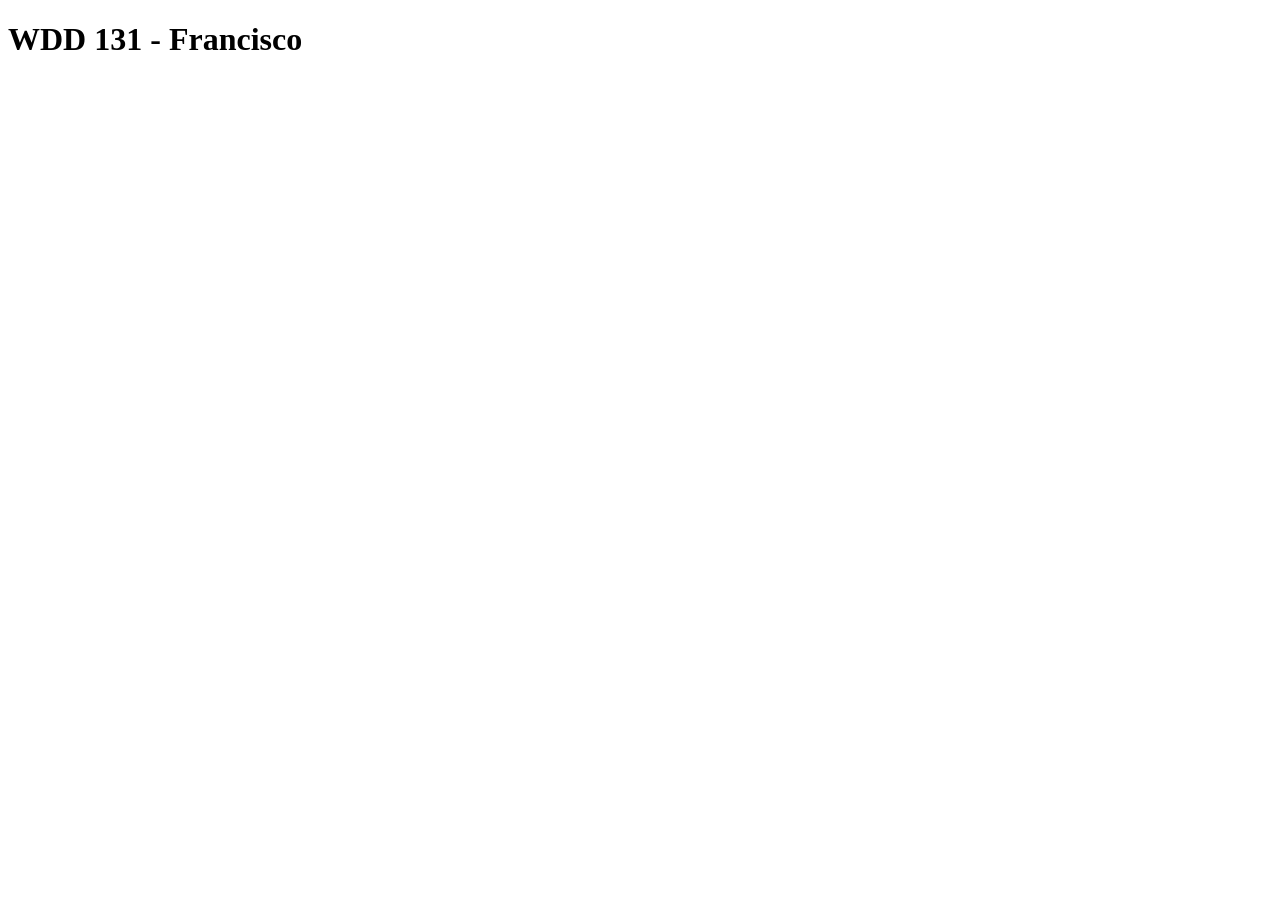
==== index.html @ 735b8e4e "Update" ====
<!DOCTYPE html>
<html lang="en">
<head>
    <meta charset="UTF-8">
    <meta name="viewport" content="width=device-width, initial-scale=1.0">
    <title>WDD 131 - Francisco </title>
</head>
<body>
    <h1>WDD 131 - Francisco</h1>
</body>
</html>
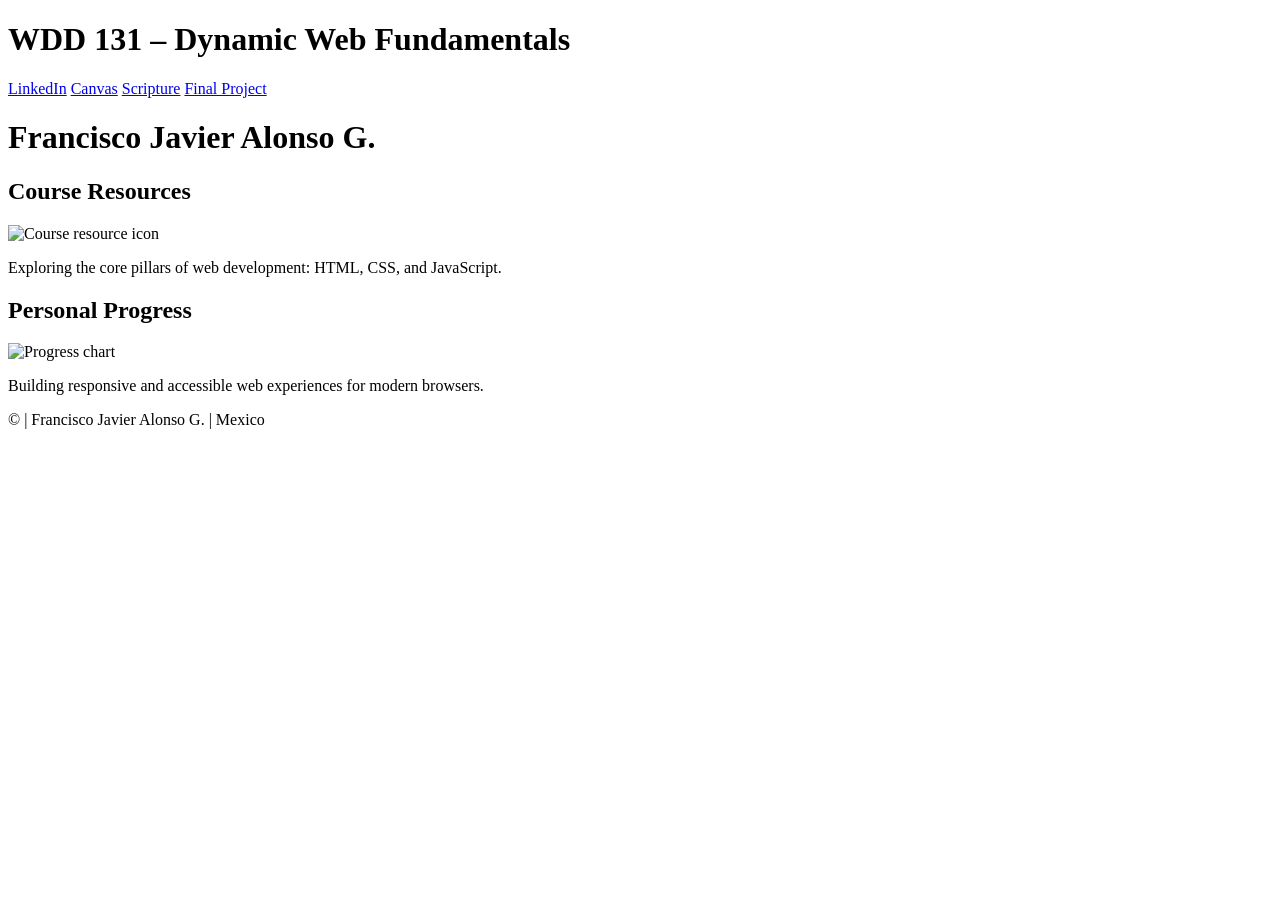
==== commit b7161847: "main" ====
--- a/index.html
+++ b/index.html
@@ -1,11 +1,55 @@
 <!DOCTYPE html>
-<html lang="en">
+<html lang="en-US">
 <head>
     <meta charset="UTF-8">
     <meta name="viewport" content="width=device-width, initial-scale=1.0">
-    <title>WDD 131 - Francisco </title>
+    <title>WDD 131 – Dynamic Web Fundamentals – Francisco Javier Alonso G.</title>
+    <meta name="description" content="WDD 131 – Dynamic Web Fundamentals - Francisco Javier Alonso G. This page serves as a hub for course assignments and project links, showcasing dynamic web fundamentals.">
+    <meta name="author" content="Francisco Javier Alonso G.">
+    
+    <!-- External CSS link would go here -->
+    <link rel="stylesheet" href="styles/base.css">
+    
+    <!-- External JS link for footer dynamic content -->
+    <script src="scripts/getdates.js" defer></script>
 </head>
 <body>
-    <h1>WDD 131 - Francisco</h1>
+
+    <header>
+        <h1>
+            <span id="course-title">WDD 131 – Dynamic Web Fundamentals</span>
+        </h1>
+        <nav>
+            <a href="https://www.linkedin.com/in/your-profile" target="_blank">LinkedIn</a>
+            <a href="https://byupw.instructure.com/" target="_blank">Canvas</a>
+            <a href="https://www.churchofjesuschrist.org/study/scriptures/bofm/1-ne/3?lang=eng&id=p7#p7" target="_blank">Scripture</a>
+            <a href="project/index.html">Final Project</a>
+        </nav>
+    </header>
+
+    <main>
+        <h1>Francisco Javier Alonso G.</h1>
+
+        <section class="card">
+            <h2>Course Resources</h2>
+            <!-- Ensure images are saved locally in an 'images' folder -->
+            <img src="images/placeholder-resource.webp" alt="Course resource icon" width="200" height="150">
+            <p>Exploring the core pillars of web development: HTML, CSS, and JavaScript.</p>
+        </section>
+
+        <section class="card">
+            <h2>Personal Progress</h2>
+            <img src="images/placeholder-progress.webp" alt="Progress chart" width="200" height="150">
+            <p>Building responsive and accessible web experiences for modern browsers.</p>
+        </section>
+    </main>
+
+    <footer>
+        <p>
+            &copy;<span id="currentyear"></span> | Francisco Javier Alonso G. | Mexico
+        </p>
+        <p id="lastModified"></p>
+    </footer>
+
 </body>
 </html>
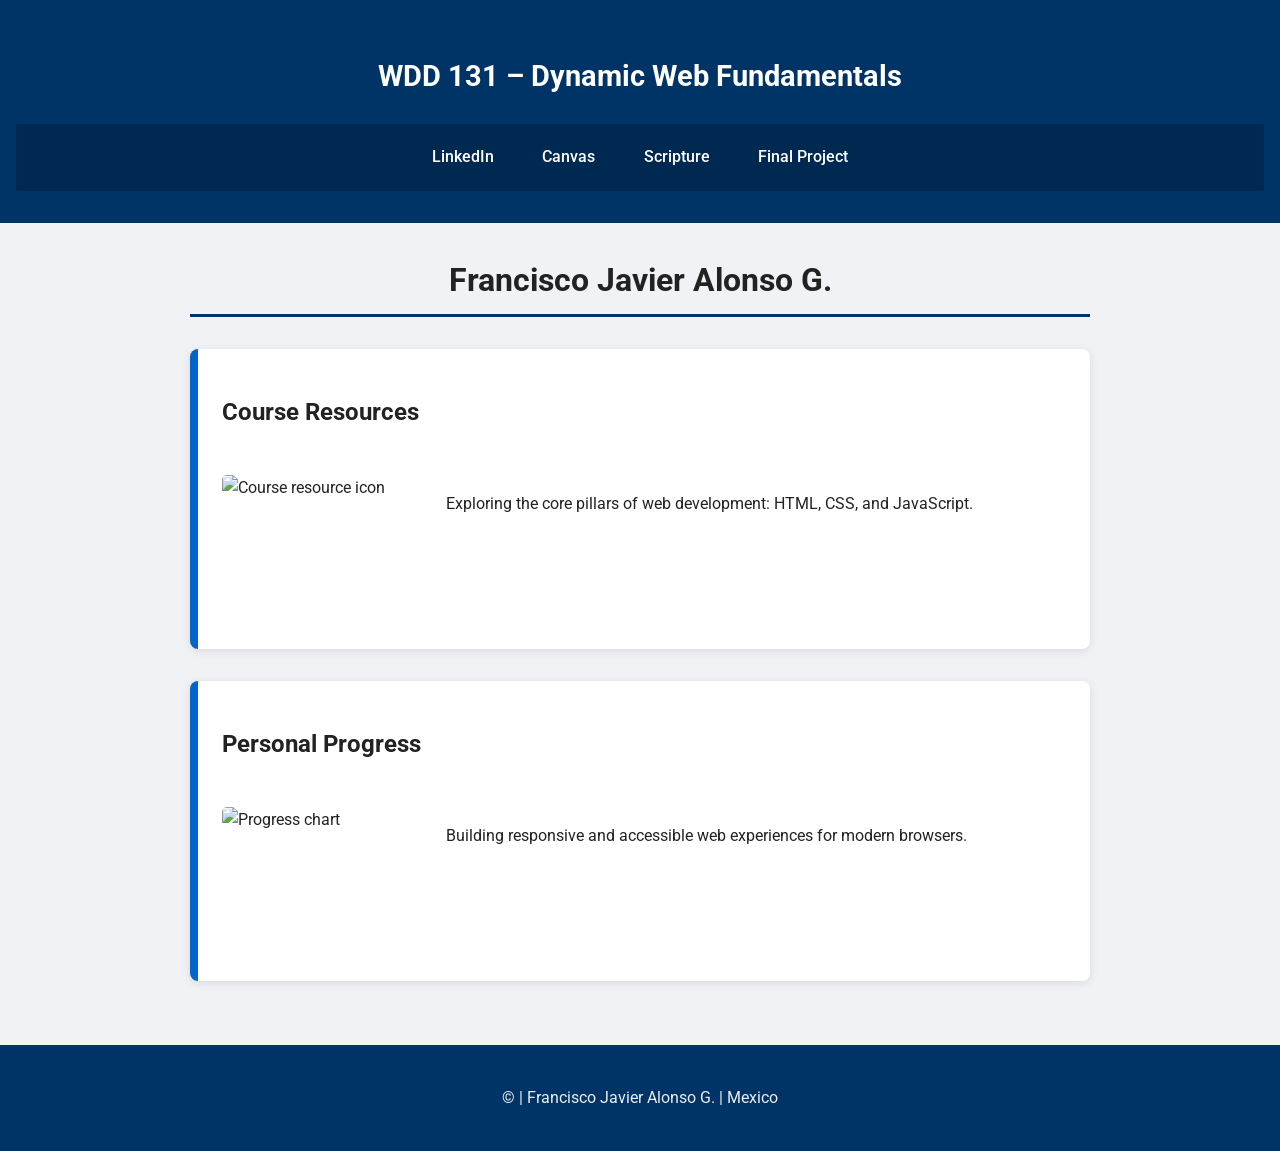
==== commit 28b91e9f: "update" ====
--- a/index.html
+++ b/index.html
@@ -7,7 +7,6 @@
     <meta name="description" content="WDD 131 – Dynamic Web Fundamentals - Francisco Javier Alonso G. This page serves as a hub for course assignments and project links, showcasing dynamic web fundamentals.">
     <meta name="author" content="Francisco Javier Alonso G.">
     
-    <!-- External CSS link would go here -->
     <link rel="stylesheet" href="styles/base.css">
     
     <!-- External JS link for footer dynamic content -->
@@ -20,9 +19,9 @@
             <span id="course-title">WDD 131 – Dynamic Web Fundamentals</span>
         </h1>
         <nav>
-            <a href="https://www.linkedin.com/in/your-profile" target="_blank">LinkedIn</a>
+            <a href="https://www.linkedin.com/in/franciscojavieralonsog/" target="_blank">LinkedIn</a>
             <a href="https://byupw.instructure.com/" target="_blank">Canvas</a>
-            <a href="https://www.churchofjesuschrist.org/study/scriptures/bofm/1-ne/3?lang=eng&id=p7#p7" target="_blank">Scripture</a>
+            <a href="https://www.churchofjesuschrist.org/study/scriptures/bofm/alma/36?lang=spa&id=p24#p24" target="_blank">Scripture</a>
             <a href="project/index.html">Final Project</a>
         </nav>
     </header>
--- a/styles/base.css
+++ b/styles/base.css
@@ -0,0 +1,123 @@
+@import url('https://fonts.googleapis.com/css2?family=Roboto:ital,wdth,wght@0,75..100,100..900;1,75..100,100..900&display=swap');
+
+:root {
+    --primary-color: #003366; 
+    --secondary-color: #0066cc;
+    --accent-color: #ffcc00; 
+    --text-color: #222222;
+    --bg-color: #f0f2f5;
+    --card-bg: #ffffff;
+}
+
+body {
+    font-family: "Roboto", sans-serif;
+    font-optical-sizing: auto;
+    font-weight: 400;
+    font-style: normal;
+    font-variation-settings: "wdth" 100;
+    line-height: 1.6;
+    color: var(--text-color);
+    background-color: var(--bg-color);
+    margin: 0;
+}
+
+h1, h2, h3, #course-title {
+    font-weight: 700; 
+    font-variation-settings: "wdth" 100;
+}
+
+header {
+    background-color: var(--primary-color);
+    color: white;
+    padding: 2rem 1rem;
+    text-align: center;
+}
+
+#course-title {
+    display: block; 
+    font-size: 1.8rem;
+    margin-bottom: 1.5rem;
+}
+
+nav {
+    display: flex;
+    justify-content: center;
+    gap: 10px;
+    background-color: rgba(0, 0, 0, 0.2);
+    padding: 0.5rem;
+}
+
+nav a {
+    color: white;
+    text-decoration: none;
+    padding: 0.8rem 1.2rem;
+    font-weight: 500;
+    transition: all 0.3s ease;
+    border-radius: 4px;
+}
+
+nav a:hover {
+    background-color: var(--accent-color);
+    color: var(--primary-color);
+    transform: translateY(-2px);
+}
+
+main {
+    max-width: 900px; /* Ancho limitado */
+    margin: 2rem auto; /* Centrado horizontal */
+    padding: 0 1.5rem;
+}
+
+main h1 {
+    border-bottom: 3px solid var(--primary-color);
+    padding-bottom: 0.5rem;
+    margin-bottom: 2rem;
+    text-align: center;
+}
+
+.card {
+    display: grid;
+    grid-template-columns: 1fr; 
+    gap: 1.5rem;
+    background-color: var(--card-bg);
+    padding: 1.5rem;
+    margin-bottom: 2rem;
+    border-radius: 8px;
+    box-shadow: 0 2px 10px rgba(0,0,0,0.1);
+    border-left: 8px solid var(--secondary-color); 
+}
+
+@media (min-width: 650px) {
+    .card {
+        grid-template-columns: 200px 1fr; 
+        align-items: start;
+    }
+    
+    .card h2 {
+        grid-column: 1 / -1;
+    }
+}
+
+.card img {
+    width: 100%;
+    height: auto;
+    border-radius: 5px;
+    object-fit: cover;
+}
+
+footer {
+    background-color: var(--primary-color);
+    color: #eee;
+    text-align: center;
+    padding: 2rem 1rem;
+    margin-top: 4rem;
+}
+
+footer p {
+    margin: 0.5rem 0;
+}
+
+#lastModified {
+    font-style: italic;
+    color: var(--accent-color);
+}
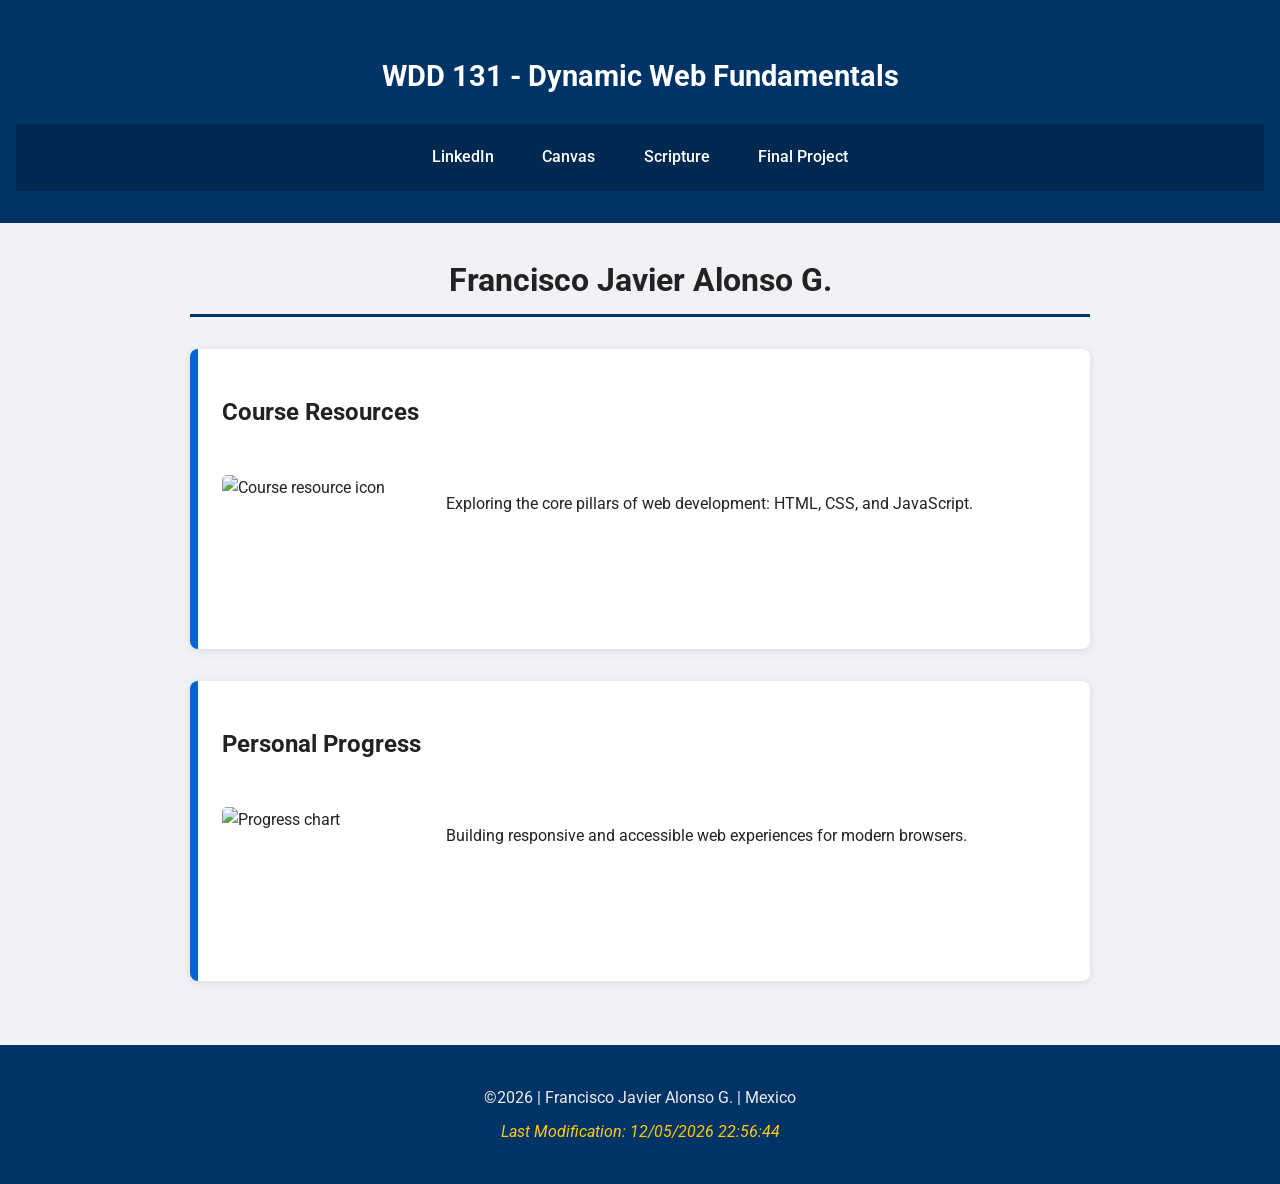
==== commit b8cda752: "update" ====
--- a/index.html
+++ b/index.html
@@ -3,20 +3,19 @@
 <head>
     <meta charset="UTF-8">
     <meta name="viewport" content="width=device-width, initial-scale=1.0">
-    <title>WDD 131 – Dynamic Web Fundamentals – Francisco Javier Alonso G.</title>
-    <meta name="description" content="WDD 131 – Dynamic Web Fundamentals - Francisco Javier Alonso G. This page serves as a hub for course assignments and project links, showcasing dynamic web fundamentals.">
+    <title>WDD 131 - Dynamic Web Fundamentals - Francisco Javier Alonso G.</title>
+    <meta name="description" content="WDD 131 - Dynamic Web Fundamentals ">
     <meta name="author" content="Francisco Javier Alonso G.">
     
     <link rel="stylesheet" href="styles/base.css">
     
-    <!-- External JS link for footer dynamic content -->
     <script src="scripts/getdates.js" defer></script>
 </head>
 <body>
 
     <header>
         <h1>
-            <span id="course-title">WDD 131 – Dynamic Web Fundamentals</span>
+            <span id="course-title">WDD 131 - Dynamic Web Fundamentals</span>
         </h1>
         <nav>
             <a href="https://www.linkedin.com/in/franciscojavieralonsog/" target="_blank">LinkedIn</a>
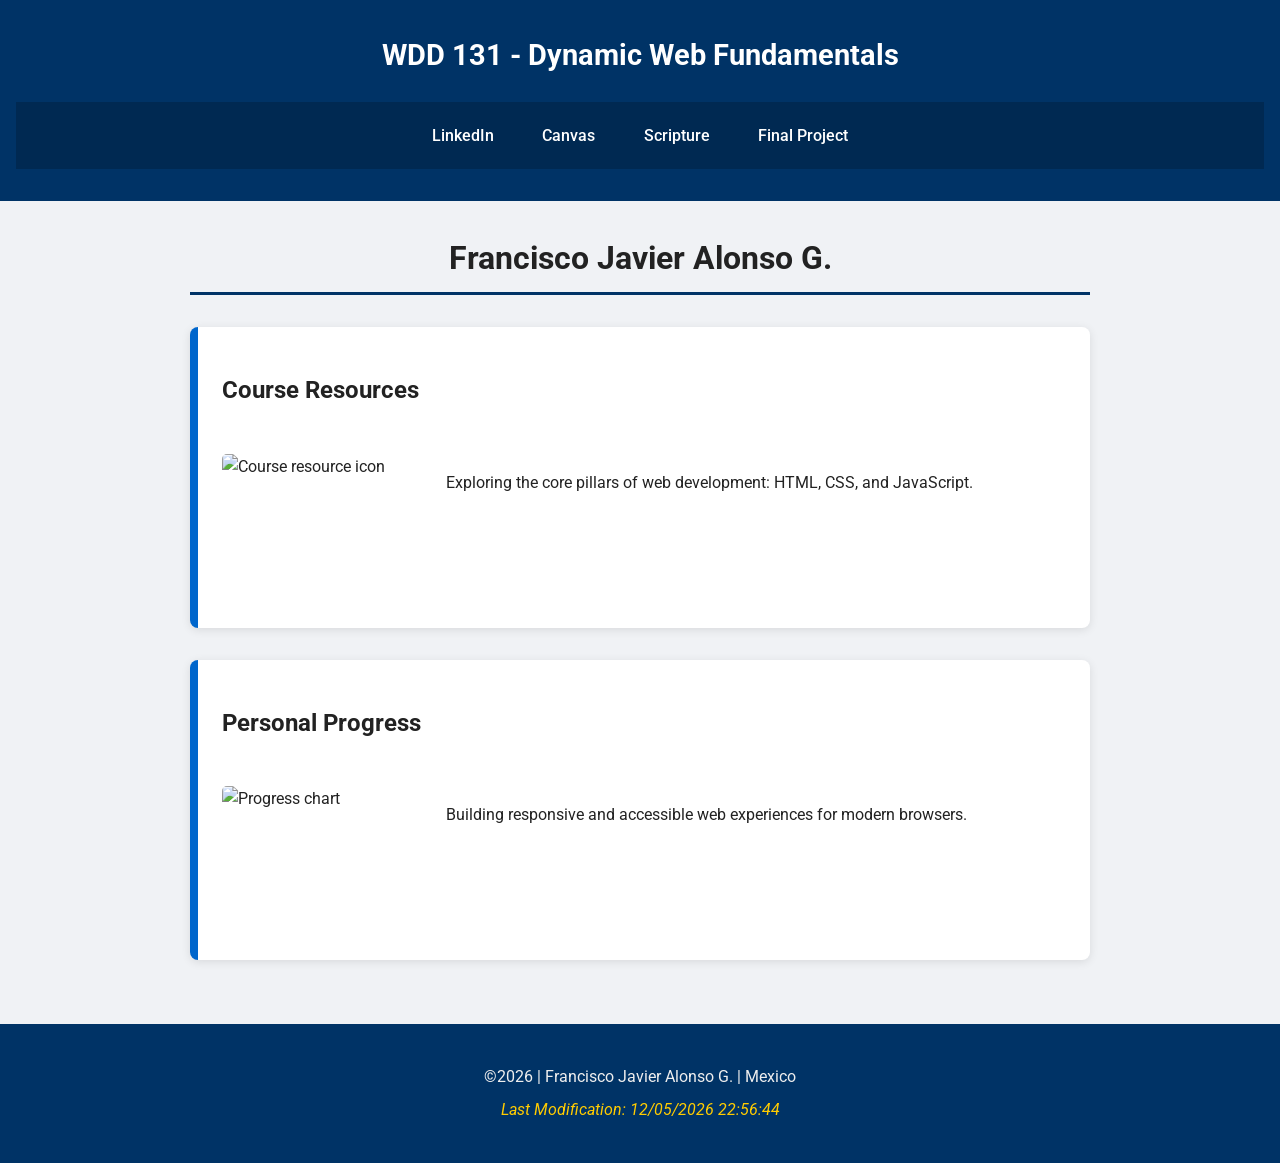
==== commit acfa051f: "update" ====
--- a/index.html
+++ b/index.html
@@ -4,19 +4,21 @@
     <meta charset="UTF-8">
     <meta name="viewport" content="width=device-width, initial-scale=1.0">
     <title>WDD 131 - Dynamic Web Fundamentals - Francisco Javier Alonso G.</title>
-    <meta name="description" content="WDD 131 - Dynamic Web Fundamentals ">
-    <meta name="author" content="Francisco Javier Alonso G.">
+    <meta name="description" content="WDD 131 - Dynamic Web Fundamentals - Francisco Javier Alonso G. ">
+    <meta name="author" content="Francisco Javier Alonso G.">    
+    <link rel="preconnect" href="https://fonts.googleapis.com">
+    <link rel="preconnect" href="https://fonts.gstatic.com" crossorigin>
+    <link href="https://fonts.googleapis.com/css2?family=Roboto:ital,wght@0,100..900;1,100..900&display=swap" rel="stylesheet">
     
     <link rel="stylesheet" href="styles/base.css">
-    
     <script src="scripts/getdates.js" defer></script>
 </head>
 <body>
 
     <header>
-        <h1>
+        <div class="course-header">
             <span id="course-title">WDD 131 - Dynamic Web Fundamentals</span>
-        </h1>
+        </div>
         <nav>
             <a href="https://www.linkedin.com/in/franciscojavieralonsog/" target="_blank">LinkedIn</a>
             <a href="https://byupw.instructure.com/" target="_blank">Canvas</a>
@@ -30,7 +32,6 @@
 
         <section class="card">
             <h2>Course Resources</h2>
-            <!-- Ensure images are saved locally in an 'images' folder -->
             <img src="images/placeholder-resource.webp" alt="Course resource icon" width="200" height="150">
             <p>Exploring the core pillars of web development: HTML, CSS, and JavaScript.</p>
         </section>
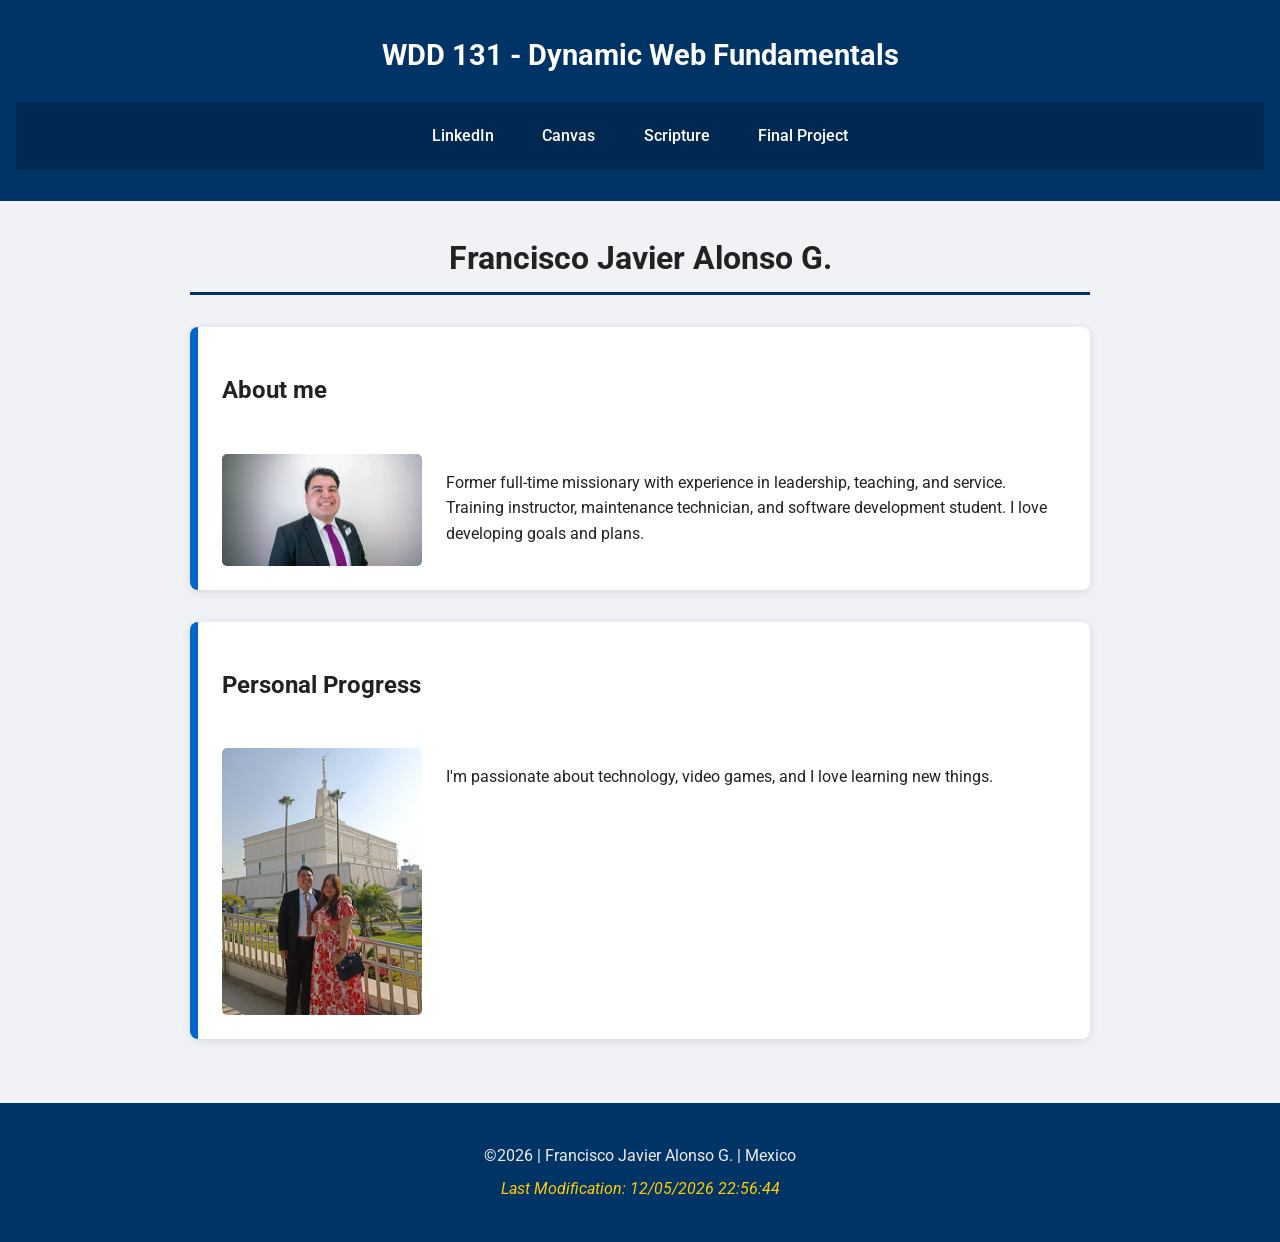
==== commit c9d374b6: "update" ====
--- a/index.html
+++ b/index.html
@@ -31,15 +31,15 @@
         <h1>Francisco Javier Alonso G.</h1>
 
         <section class="card">
-            <h2>Course Resources</h2>
-            <img src="images/placeholder-resource.webp" alt="Course resource icon" width="200" height="150">
-            <p>Exploring the core pillars of web development: HTML, CSS, and JavaScript.</p>
+            <h2>About me</h2>
+            <img src="images/profile.webp" alt="Course resource icon" width="200" height="150">
+            <p>Former full-time missionary with experience in leadership, teaching, and service. Training instructor, maintenance technician, and software development student. I love developing goals and plans.</p>
         </section>
 
         <section class="card">
             <h2>Personal Progress</h2>
-            <img src="images/placeholder-progress.webp" alt="Progress chart" width="200" height="150">
-            <p>Building responsive and accessible web experiences for modern browsers.</p>
+            <img src="images/moreme.webp" alt="Progress chart" width="200" height="150">
+            <p>I'm passionate about technology, video games, and I love learning new things.</p>
         </section>
     </main>
 
--- a/styles/base.css
+++ b/styles/base.css
@@ -1,5 +1,3 @@
-@import url('https://fonts.googleapis.com/css2?family=Roboto:ital,wdth,wght@0,75..100,100..900;1,75..100,100..900&display=swap');
-
 :root {
     --primary-color: #003366; 
     --secondary-color: #0066cc;
